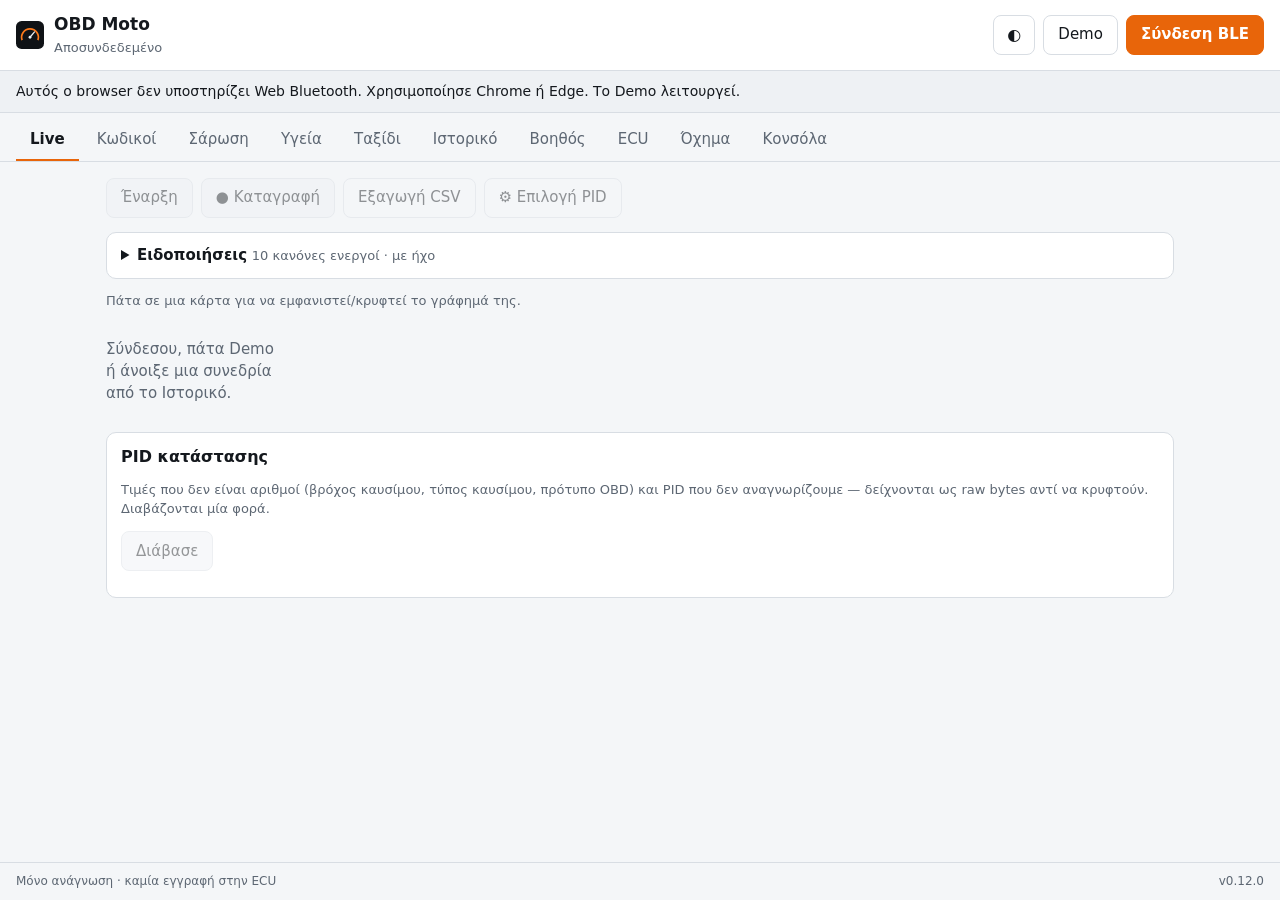
==== index.html @ 873abfd9 "Σαρωτής DID (UDS 22) — δεδομένα κατασκευαστή ανά μονάδα app/js/did-scan.js Το OBD-II δίνει μόνο όσα " ====
<!doctype html>
<html lang="el">
<head>
  <meta charset="utf-8">
  <meta name="viewport" content="width=device-width, initial-scale=1, viewport-fit=cover">
  <title>OBD Moto</title>
  <meta name="description" content="Διαγνωστικά OBD-II μέσω ELM327 Bluetooth LE — μόνο ανάγνωση.">
  <meta name="theme-color" content="#0f1216">
  <link rel="manifest" href="manifest.webmanifest">
  <link rel="icon" href="icons/icon.svg" type="image/svg+xml">
  <link rel="apple-touch-icon" href="icons/icon-192.png">
  <link rel="stylesheet" href="css/app.css">
  <!-- Θέμα πριν το πρώτο paint, αλλιώς φαίνεται αναλαμπή. Η λογική είναι στο js/theme.js. -->
  <script>
    try {
      var t = localStorage.getItem('obd.theme');
      if (t === 'light' || t === 'dark') {
        document.documentElement.setAttribute('data-theme', t);
        document.querySelector('meta[name="theme-color"]')
          .setAttribute('content', t === 'light' ? '#f4f6f8' : '#0f1216');
      } else if (!window.matchMedia('(prefers-color-scheme: dark)').matches) {
        document.querySelector('meta[name="theme-color"]').setAttribute('content', '#f4f6f8');
      }
    } catch (e) { /* χωρίς localStorage: μένει το αυτόματο */ }
  </script>
  <script src="js/version.js"></script>
  <script type="module" src="js/app.js"></script>
</head>
<body>
  <header class="top">
    <div class="brand">
      <img src="icons/icon.svg" alt="" width="28" height="28">
      <div>
        <h1>OBD Moto</h1>
        <span class="sub" id="status">Αποσυνδεδεμένο</span>
      </div>
    </div>
    <div class="actions">
      <button id="btn-theme" class="ghost icon" title="Θέμα εμφάνισης" aria-label="Θέμα εμφάνισης">◐</button>
      <button id="btn-install" class="ghost" hidden>Εγκατάσταση</button>
      <button id="btn-demo" class="ghost">Demo</button>
      <button id="btn-connect" class="primary">Σύνδεση BLE</button>
    </div>
  </header>

  <div id="banner" class="banner" hidden></div>

  <!-- Επικεφαλίδα μόνο για εκτύπωση / PDF -->
  <div id="print-head">
    <h1>Αναφορά διαγνωστικού ελέγχου OBD-II</h1>
    <p id="print-meta" class="mono small"></p>
    <p class="small">Μόνο ανάγνωση — καμία εγγραφή στην ECU. Οι τιμές αναφοράς είναι γενικές·
      επιβεβαίωσε με το εγχειρίδιο σέρβις του οχήματος.</p>
  </div>

  <nav class="tabs" role="tablist">
    <button role="tab" data-tab="live" aria-selected="true">Live</button>
    <button role="tab" data-tab="dtc">Κωδικοί</button>
    <button role="tab" data-tab="scan">Σάρωση</button>
    <button role="tab" data-tab="health">Υγεία</button>
    <button role="tab" data-tab="trip">Ταξίδι</button>
    <button role="tab" data-tab="history">Ιστορικό</button>
    <button role="tab" data-tab="ai">Βοηθός</button>
    <button role="tab" data-tab="ecu">ECU</button>
    <button role="tab" data-tab="info">Όχημα</button>
    <button role="tab" data-tab="console">Κονσόλα</button>
  </nav>

  <main>
    <!-- LIVE -->
    <section id="tab-live" class="tab">
      <div class="toolbar">
        <button id="btn-live" disabled>Έναρξη</button>
        <button id="btn-rec" disabled aria-pressed="false">● Καταγραφή</button>
        <button id="btn-export" class="ghost" disabled>Εξαγωγή CSV</button>
        <button id="btn-pids" class="ghost" disabled>⚙ Επιλογή PID</button>
        <span class="muted small" id="live-rate"></span>
      </div>
      <p class="muted small" id="pid-summary"></p>
      <div id="replay-bar" class="card replay" hidden>
        <button id="rp-play">▶</button>
        <input type="range" id="rp-pos" min="0" max="100" step="0.1" value="0" aria-label="Θέση αναπαραγωγής">
        <span id="rp-time" class="mono small">0 s</span>
        <select id="rp-speed" aria-label="Ταχύτητα">
          <option value="1">1×</option><option value="2">2×</option><option value="5">5×</option><option value="10">10×</option>
        </select>
        <button id="rp-exit" class="ghost">Έξοδος</button>
        <span id="rp-title" class="muted small"></span>
      </div>
      <div class="toolbar" id="preset-bar" hidden>
        <span class="muted small">Έτοιμα σετ:</span>
      </div>
      <details class="card" id="alerts-card">
        <summary><b>Ειδοποιήσεις</b> <span class="muted small" id="alerts-sum"></span></summary>
        <p class="muted small">Ελέγχονται οι live τιμές και σε προειδοποιεί. Μόνο ενημερωτικό — καμία ενέργεια στην ECU.
          Τα όρια είναι <b>γενικά</b>· προσάρμοσέ τα με βάση το εγχειρίδιο σέρβις του οχήματός σου.</p>
        <div class="toolbar">
          <label class="small"><input type="checkbox" id="alerts-on"> Ενεργές</label>
          <label class="small"><input type="checkbox" id="alerts-sound"> Ήχος</label>
          <button id="alerts-reset" class="ghost">Επαναφορά ορίων</button>
          <button id="alerts-test" class="ghost">Δοκιμή ήχου</button>
        </div>
        <div id="alerts-rules"></div>
        <div id="alerts-log"></div>
      </details>
      <p class="muted small">Πάτα σε μια κάρτα για να εμφανιστεί/κρυφτεί το γράφημά της.</p>
      <div class="tiles" id="tiles"><p class="empty">Σύνδεσου, πάτα Demo ή άνοιξε μια συνεδρία από το Ιστορικό.</p></div>
      <div class="charts" id="charts"></div>
      <div class="card">
        <h2>PID κατάστασης</h2>
        <p class="muted small">Τιμές που δεν είναι αριθμοί (βρόχος καυσίμου, τύπος καυσίμου, πρότυπο OBD)
          και PID που δεν αναγνωρίζουμε — δείχνονται ως raw bytes αντί να κρυφτούν. Διαβάζονται μία φορά.</p>
        <div class="toolbar">
          <button id="pid-status-read" disabled>Διάβασε</button>
        </div>
        <div id="pid-status"></div>
      </div>
    </section>

    <!-- ΚΩΔΙΚΟΙ -->
    <section id="tab-dtc" class="tab" hidden>
      <div class="toolbar">
        <button id="btn-dtc" disabled>Ανάγνωση κωδικών</button>
        <button id="btn-clear" class="danger" disabled>Σβήσιμο κωδικών…</button>
      </div>
      <div id="dtc-out"><p class="empty">Δεν έχουν διαβαστεί κωδικοί.</p></div>
      <div class="card">
        <h2>Βάση γνώσης κωδικών</h2>
        <p class="muted small" id="kb-coverage"></p>
        <form id="kb-form" class="toolbar">
          <input id="kb-in" placeholder="π.χ. P0171" autocomplete="off" spellcheck="false" list="kb-list">
          <datalist id="kb-list"></datalist>
          <button>Αναζήτηση</button>
        </form>
        <div id="kb-out"></div>
      </div>
    </section>

    <!-- ΣΑΡΩΣΗ ΜΟΝΑΔΩΝ -->
    <section id="tab-scan" class="tab" hidden>
      <div class="card">
        <h2>Σάρωση όλων των μονάδων</h2>
        <p class="muted small">Ρωτά κάθε διεύθυνση του διαύλου «υπάρχει μονάδα εδώ;» (UDS <code>10 01</code>)
          και, για όσες απαντήσουν, διαβάζει κωδικούς (<code>19 02</code>) και ταυτότητα (<code>22</code>).
          Έτσι βλέπεις ABS, airbag, σασμάν, immobilizer — όχι μόνο τον κινητήρα.
          <b>Μόνο ανάγνωση.</b> Με το κλειδί στο ON και τον κινητήρα σβηστό.</p>
        <div class="toolbar">
          <select id="scan-mode" aria-label="Εύρος σάρωσης"></select>
          <button id="btn-scan" class="primary" disabled>Έναρξη σάρωσης</button>
          <button id="btn-scan-stop" class="ghost" hidden>Διακοπή</button>
        </div>
        <div class="toolbar">
          <label class="small"><input type="checkbox" id="scan-dtcs" checked> Κωδικοί βλάβης</label>
          <label class="small"><input type="checkbox" id="scan-ids" checked> Ταυτότητα μονάδας</label>
        </div>
        <div id="scan-progress" class="bar" hidden><i></i></div>
        <p class="muted small mono" id="scan-status"></p>
      </div>
      <div id="scan-out"><p class="empty">Δεν έχει γίνει σάρωση.</p></div>

      <div class="card">
        <h2>Σαρωτής DID <span class="pill warn">προχωρημένο</span></h2>
        <p class="muted small">Το OBD-II δίνει μόνο όσα επιβάλλει ο νόμος. Κάθε μονάδα όμως εκθέτει
          και δικά της δεδομένα σε ταυτοποιητές (DID) των 16 bit, που διαβάζονται με
          <code>22</code>. Εδώ ρωτάμε μια-μια τις διευθύνσεις μιας περιοχής και κρατάμε
          ό,τι απαντά — έτσι βγαίνουν ζωντανά δεδομένα ABS, airbag ή κιβωτίου.
          <b>Μόνο ανάγνωση.</b> Ό,τι ζητά security access σημειώνεται και αφήνεται.</p>
        <div class="toolbar">
          <select id="did-ecu" aria-label="Μονάδα"></select>
          <select id="did-range" aria-label="Περιοχή DID"></select>
          <button id="btn-did" class="primary" disabled>Έναρξη</button>
          <button id="btn-did-stop" class="ghost" hidden>Διακοπή</button>
        </div>
        <div class="toolbar">
          <label class="small"><input type="checkbox" id="did-live" checked> Δεύτερο πέρασμα (εντοπισμός ζωντανών)</label>
          <label class="small">Δική σου περιοχή:
            <input id="did-from" class="mono" placeholder="0100" maxlength="4" style="max-width:80px">
            –
            <input id="did-to" class="mono" placeholder="01FF" maxlength="4" style="max-width:80px">
          </label>
        </div>
        <p class="muted small" id="did-note"></p>
        <div id="did-progress" class="bar" hidden><i></i></div>
        <p class="muted small mono" id="did-status"></p>
      </div>
      <div id="did-out"></div>
    </section>

    <!-- ΥΓΕΙΑ -->
    <section id="tab-health" class="tab" hidden>
      <div class="toolbar">
        <button id="btn-report">Αναφορά από την τρέχουσα καταγραφή</button>
        <button id="btn-print" class="ghost">🖨 Εκτύπωση / PDF</button>
        <span class="muted small" id="report-src"></span>
      </div>
      <p class="muted small">Για πλήρη αναφορά: ζεστός κινητήρας, ~30 s ρελαντί και ~30 s στις 2500 rpm, και ανάγνωση κωδικών πριν.</p>
      <div id="report-out"></div>
      <div id="compare-out"></div>

      <div class="card">
        <h2>On-board tests (Mode 06)</h2>
        <p class="muted small">Τα τεστ που τρέχει μόνη της η ECU, με τα <b>όρια</b> της. Αν μια τιμή πλησιάζει
          το όριο, το εξάρτημα γερνάει — το βλέπεις <b>πριν</b> ανάψει η λυχνία. Μόνο ανάγνωση.
          Πιο αξιόπιστα με ζεστό κινητήρα και ολοκληρωμένα readiness monitors.</p>
        <div class="toolbar">
          <button id="btn-m06" disabled>Διάβασε τεστ</button>
          <button id="btn-m06-stop" class="ghost" hidden>Διακοπή</button>
          <label class="small"><input type="checkbox" id="m06-unbounded"> Δείξε και τα τεστ χωρίς όρια</label>
        </div>
        <div id="m06-progress" class="bar" hidden><i></i></div>
        <p class="muted small mono" id="m06-status"></p>
        <div id="m06-out"></div>
      </div>

      <div class="card">
        <h2>Readiness — τι λείπει για ΚΤΕΟ</h2>
        <p class="muted small">Τα monitors ολοκληρώνονται μόνο αν οδηγήσεις με συγκεκριμένο τρόπο
          (drive cycle). Μετά από σβήσιμο κωδικών ή αποσύνδεση μπαταρίας μηδενίζουν.</p>
        <div class="toolbar">
          <button id="btn-readiness" disabled>Έλεγχος readiness</button>
        </div>
        <div id="readiness-out"></div>
      </div>
    </section>

    <!-- ΙΣΤΟΡΙΚΟ -->
    <section id="tab-history" class="tab" hidden>
      <div class="toolbar">
        <label class="filebtn">Εισαγωγή CSV<input type="file" id="csv-in" accept=".csv,text/csv" hidden></label>
        <span class="muted small">Αποθηκεύεται μόνο σε αυτή τη συσκευή (IndexedDB).</span>
      </div>
      <div id="hist-out"><p class="empty">Καμία αποθηκευμένη συνεδρία.</p></div>
    </section>

    <!-- ΒΟΗΘΟΣ -->
    <section id="tab-ai" class="tab" hidden>
      <div class="card">
        <h2>Βοηθός διάγνωσης (Claude)</h2>
        <p class="muted small">Προαιρετικό. Όταν πατήσεις «Ανάλυση», οι κωδικοί, η αναφορά υγείας, στατιστικά της καταγραφής
          και τα συμπτώματα στέλνονται στο api.anthropic.com. Το κλειδί αποθηκεύεται μόνο σε αυτόν τον browser.</p>
        <div class="toolbar">
          <input id="ai-key" type="password" placeholder="Κλειδί Anthropic API (sk-ant-…)" autocomplete="off">
          <label class="small"><input type="checkbox" id="ai-remember"> Να το θυμάται</label>
          <button id="ai-forget" class="ghost">Διαγραφή κλειδιού</button>
        </div>
        <textarea id="ai-symptoms" rows="3" placeholder="Συμπτώματα: π.χ. «σβήνει στο ρελαντί όταν είναι ζεστή», «κόβει στις 5000»"></textarea>
        <div class="toolbar">
          <button id="ai-run" class="primary">Ανάλυση</button>
          <button id="ai-stop" class="ghost" hidden>Ακύρωση</button>
          <button id="ai-preview" class="ghost">Τι θα σταλεί;</button>
        </div>
      </div>
      <pre id="ai-context" class="log" hidden></pre>
      <div id="ai-out" class="card answer" hidden></div>

      <div class="card">
        <h2>Ζωντανή σύνδεση (live)</h2>
        <p class="muted small">Με ανοιχτή τη σύνδεση (ή Demo), στέλνει περιοδικά τις τρέχουσες τιμές στο Claude και μπορείς να ρωτάς ζωντανά.
          Χρεώνεται ανά μήνυμα. Μόνο ανάγνωση. Για πλήρη εικόνα διάβασε πρώτα κωδικούς και αναφορά υγείας.</p>
        <div class="toolbar">
          <button id="live-ai-toggle" class="primary">▶ Έναρξη ζωντανής ανάλυσης</button>
          <label class="small">Αυτόματος έλεγχος:
            <select id="live-ai-interval" aria-label="Συχνότητα αυτόματου ελέγχου">
              <option value="0">χειροκίνητα</option>
              <option value="15">κάθε 15 s</option>
              <option value="30" selected>κάθε 30 s</option>
              <option value="60">κάθε 60 s</option>
            </select>
          </label>
          <span class="muted small" id="live-ai-status"></span>
        </div>
        <div id="live-ai-log" class="chat" hidden></div>
        <form id="live-ai-form" class="toolbar">
          <input id="live-ai-in" placeholder="Ρώτησέ με… π.χ. «πέφτει το ρελαντί όταν ζεσταθεί, τι να κοιτάξω;»" autocomplete="off" disabled>
          <button id="live-ai-send" disabled>Αποστολή</button>
        </form>
      </div>
    </section>

    <!-- ECU -->
    <section id="tab-ecu" class="tab" hidden>
      <div class="toolbar">
        <button id="btn-ecu" disabled>Ανάγνωση ECU ID</button>
        <span class="muted small">UDS 0x22 και OBD 09 — μόνο ανάγνωση. Η εφαρμογή δεν γράφει ποτέ στην ECU.</span>
      </div>
      <div id="ecu-out"><p class="empty">Σύνδεσου και πάτα «Ανάγνωση ECU ID».</p></div>
    </section>

    <!-- ΟΧΗΜΑ -->
    <section id="tab-info" class="tab" hidden>
      <dl class="kv" id="info-out"><p class="empty">Σύνδεσου για στοιχεία οχήματος.</p></dl>

      <div class="card">
        <h2>Γκαράζ</h2>
        <p class="muted small">Κάθε όχημα που συνδέεις καταγράφεται με το VIN του (ή, αν δεν δίνει VIN,
          με το πρωτόκολλο και τα PID του). Το ταμπλό και οι ρυθμίσεις θυμούνται ανά όχημα.</p>
        <div id="garage-out"></div>
      </div>

      <div class="card">
        <h2>Ρυθμίσεις</h2>
        <div class="toolbar">
          <label class="small">Μονάδες:
            <select id="units-sel" aria-label="Σύστημα μονάδων">
              <option value="metric">Μετρικό (°C, km/h, kPa, L)</option>
              <option value="imperial">Imperial (°F, mph, psi, gal)</option>
            </select>
          </label>
          <label class="small">Θέμα:
            <select id="theme-sel" aria-label="Θέμα εμφάνισης">
              <option value="auto">Αυτόματο (από το σύστημα)</option>
              <option value="light">Φωτεινό</option>
              <option value="dark">Σκοτεινό</option>
            </select>
          </label>
        </div>
        <p class="muted small">Το φωτεινό θέμα διαβάζεται καλύτερα στον ήλιο· το σκοτεινό κουράζει
          λιγότερο σε νυχτερινή διάγνωση. Το «αυτόματο» ακολουθεί το κινητό σου.</p>
        <p class="muted small">Η μετατροπή αφορά μόνο την εμφάνιση. Οι αποθηκευμένες συνεδρίες, το CSV
          και ό,τι στέλνεται στον Βοηθό μένουν <b>πάντα μετρικά</b>, ώστε να συγκρίνονται μεταξύ τους.</p>
      </div>
    </section>

    <!-- ΤΑΞΙΔΙ -->
    <section id="tab-trip" class="tab" hidden>
      <div class="card">
        <h2>Υπολογιστής ταξιδιού</h2>
        <p class="muted small">Υπολογίζεται από την τρέχουσα καταγραφή: απόσταση με ολοκλήρωση της ταχύτητας,
          καύσιμο από το PID <code>5E</code> (L/h) της ECU. Αν το όχημα δεν το δίνει, γίνεται
          <b>εκτίμηση</b> από το MAF — δηλώνεται όταν συμβαίνει.</p>
        <div class="toolbar">
          <button id="btn-trip" class="primary">Υπολογισμός</button>
          <label class="small">Τιμή καυσίμου (€/L):
            <input id="fuel-price" type="number" step="0.001" min="0" value="1.75" style="max-width:110px">
          </label>
        </div>
        <div id="trip-out"><p class="empty">Ξεκίνα Live (ή άνοιξε συνεδρία από το Ιστορικό) και πάτα Υπολογισμός.</p></div>
      </div>

      <div class="card">
        <h2>Επιδόσεις</h2>
        <p class="muted small">Ανιχνεύονται από την καταγραφή, όχι από χρονόμετρο: ψάχνει εκκινήσεις από στάση
          (≤ 2 km/h). Η ακρίβεια εξαρτάται από τον ρυθμό δειγματοληψίας του adapter —
          με ~5 δείγματα/s το σφάλμα είναι μερικά δέκατα.
          <b>Μόνο σε κλειστή πίστα, όχι στον δρόμο.</b></p>
        <div id="perf-out"><p class="empty">Πάτα Υπολογισμός πιο πάνω.</p></div>
      </div>
    </section>

    <!-- ΚΟΝΣΟΛΑ -->
    <section id="tab-console" class="tab" hidden>
      <form id="console-form" class="toolbar">
        <input id="console-in" placeholder="π.χ. ATRV, 010C, 22F190" autocomplete="off" spellcheck="false" disabled>
        <button id="console-send" disabled>Αποστολή</button>
      </form>
      <p class="muted small">Μόνο εντολές ανάγνωσης (whitelist): OBD 01/02/03/06/07/09/0A, UDS 19/22, επιλεγμένες AT.</p>
      <pre id="log" class="log"></pre>
    </section>
  </main>

  <footer class="foot">
    <span>Μόνο ανάγνωση · καμία εγγραφή στην ECU</span>
    <span id="version"></span>
  </footer>

  <dialog id="pid-dialog" class="wide">
    <form method="dialog">
      <h2>Επιλογή PID</h2>
      <p class="muted small">Μόνο όσα δηλώνει η ECU αυτού του οχήματος. Η επιλογή αποθηκεύεται ανά VIN.
        Τα γκρι (κατάσταση / raw) δεν μπαίνουν σε κάρτες — τα βλέπεις στο «PID κατάστασης».</p>
      <div class="toolbar">
        <button type="button" id="pid-all" class="ghost">Όλα</button>
        <button type="button" id="pid-none" class="ghost">Κανένα</button>
      </div>
      <div id="pid-list" class="pid-list"></div>
      <p class="small err" id="pid-note"></p>
      <div class="toolbar end">
        <button value="cancel">Άκυρο</button>
        <button type="button" id="pid-apply" class="primary">Εφαρμογή</button>
      </div>
    </form>
  </dialog>

  <dialog id="confirm-clear">
    <form method="dialog">
      <h2>Σβήσιμο κωδικών βλάβης</h2>
      <p>Θα σβηστούν <b>όλοι</b> οι κωδικοί, τα freeze frame και τα readiness monitors (υπηρεσία 04).
        Η λυχνία θα σβήσει, αλλά η βλάβη μένει αν δεν διορθώθηκε.</p>
      <label><input type="checkbox" id="confirm-check"> Καταλαβαίνω και θέλω να τους σβήσω</label>
      <div class="toolbar end">
        <button value="cancel">Άκυρο</button>
        <button value="ok" class="danger" id="confirm-ok" disabled>Σβήσιμο</button>
      </div>
    </form>
  </dialog>
</body>
</html>
---- css/app.css ----
:root {
  --bg: #f4f6f8; --surface: #ffffff; --surface-2: #eef1f4; --text: #14181d; --muted: #5d6773;
  --border: #d8dde3; --accent: #e8650a; --accent-text: #ffffff; --ok: #1f8a4c; --warn: #b7791f;
  --bad: #c53030; --mono: ui-monospace, "Cascadia Mono", Consolas, monospace;
  color-scheme: light;
}
@media (prefers-color-scheme: dark) {
  :root:not([data-theme="light"]) {
    --bg: #0f1216; --surface: #171b21; --surface-2: #1f252c; --text: #ecf0f4; --muted: #9aa4af;
    --border: #2b323b; --accent: #ff7a1a; --accent-text: #120800; --ok: #4cc38a; --warn: #f0b429;
    --bad: #ff6b6b; color-scheme: dark;
  }
}
:root[data-theme="dark"] {
  --bg: #0f1216; --surface: #171b21; --surface-2: #1f252c; --text: #ecf0f4; --muted: #9aa4af;
  --border: #2b323b; --accent: #ff7a1a; --accent-text: #120800; --ok: #4cc38a; --warn: #f0b429;
  --bad: #ff6b6b; color-scheme: dark;
}

* { box-sizing: border-box; }
[hidden] { display: none !important; }
html, body { margin: 0; }
body {
  background: var(--bg); color: var(--text);
  font: 15px/1.45 system-ui, "Segoe UI", Roboto, sans-serif;
  min-height: 100dvh; display: flex; flex-direction: column;
}
h1 { font-size: 17px; margin: 0; }
h2 { font-size: 16px; margin: 0 0 8px; }
button, input {
  font: inherit; color: inherit; border-radius: 8px; border: 1px solid var(--border);
  background: var(--surface-2); padding: 8px 14px; min-height: 40px;
}
button { cursor: pointer; }
button:disabled { opacity: .45; cursor: default; }
button.primary { background: var(--accent); color: var(--accent-text); border-color: var(--accent); font-weight: 600; }
button.ghost { background: transparent; }
button.danger { color: var(--bad); border-color: var(--bad); background: transparent; }
input { background: var(--surface); flex: 1; min-width: 0; font-family: var(--mono); }

.top {
  display: flex; align-items: center; justify-content: space-between; gap: 12px; flex-wrap: wrap;
  padding: max(12px, env(safe-area-inset-top)) 16px 12px; background: var(--surface);
  border-bottom: 1px solid var(--border);
}
.brand { display: flex; align-items: center; gap: 10px; }
.sub { color: var(--muted); font-size: 13px; }
.sub.on { color: var(--ok); }
.actions { display: flex; gap: 8px; flex-wrap: wrap; }

.banner { padding: 10px 16px; background: var(--surface-2); border-bottom: 1px solid var(--border); font-size: 14px; }
.banner.err { color: var(--bad); }

.tabs { display: flex; gap: 4px; padding: 8px 16px 0; overflow-x: auto; border-bottom: 1px solid var(--border); }
.tabs button { border: none; border-bottom: 2px solid transparent; border-radius: 0; background: none; color: var(--muted); }
.tabs button[aria-selected="true"] { color: var(--text); border-bottom-color: var(--accent); font-weight: 600; }

main { flex: 1; padding: 16px; width: 100%; max-width: 1100px; margin: 0 auto; }
.toolbar { display: flex; gap: 8px; align-items: center; flex-wrap: wrap; margin-bottom: 14px; }
.toolbar.end { justify-content: flex-end; margin: 14px 0 0; }
.muted { color: var(--muted); }
.small { font-size: 13px; }
.empty { color: var(--muted); }

.tiles { display: grid; grid-template-columns: repeat(auto-fill, minmax(150px, 1fr)); gap: 10px; }
.tile { background: var(--surface); border: 1px solid var(--border); border-radius: 10px; padding: 10px 12px; }
.tile .name { color: var(--muted); font-size: 13px; }
.tile .val { font-size: 26px; font-weight: 600; font-variant-numeric: tabular-nums; }
.tile .unit { color: var(--muted); font-size: 13px; margin-left: 4px; }
.tile .bar { height: 4px; background: var(--surface-2); border-radius: 2px; margin-top: 6px; overflow: hidden; }
.tile .bar i { display: block; height: 100%; background: var(--accent); width: 0; transition: width .2s; }

.card { background: var(--surface); border: 1px solid var(--border); border-radius: 10px; padding: 12px 14px; margin-bottom: 12px; }
.codes { display: flex; flex-wrap: wrap; gap: 6px; }
.code { font-family: var(--mono); padding: 3px 8px; border-radius: 6px; background: var(--surface-2); border: 1px solid var(--border); }
.code.bad { color: var(--bad); border-color: var(--bad); }
.pill { display: inline-block; padding: 2px 8px; border-radius: 999px; font-size: 13px; border: 1px solid var(--border); }
.pill.ok { color: var(--ok); border-color: var(--ok); }
.pill.bad { color: var(--bad); border-color: var(--bad); }
.pill.warn { color: var(--warn); border-color: var(--warn); }
.mons { display: grid; grid-template-columns: repeat(auto-fill, minmax(170px, 1fr)); gap: 6px; margin-top: 8px; }
table { border-collapse: collapse; width: 100%; font-variant-numeric: tabular-nums; }
td, th { text-align: left; padding: 5px 8px; border-bottom: 1px solid var(--border); }

.kv { display: grid; grid-template-columns: max-content 1fr; gap: 6px 16px; margin: 0; }
.kv dt { color: var(--muted); }
.kv dd { margin: 0; font-family: var(--mono); word-break: break-all; }

.log {
  background: var(--surface); border: 1px solid var(--border); border-radius: 10px; padding: 10px;
  font: 12.5px/1.5 var(--mono); max-height: 55vh; overflow: auto; white-space: pre-wrap; margin: 0;
}
.log .tx { color: var(--accent); }
.log .err { color: var(--bad); }

.foot { display: flex; justify-content: space-between; gap: 8px; flex-wrap: wrap; padding: 10px 16px max(10px, env(safe-area-inset-bottom)); color: var(--muted); font-size: 12px; border-top: 1px solid var(--border); }

dialog { background: var(--surface); color: var(--text); border: 1px solid var(--border); border-radius: 12px; max-width: min(440px, calc(100vw - 32px)); }
dialog::backdrop { background: rgb(0 0 0 / .5); }
dialog label { display: flex; gap: 8px; align-items: center; }

/* ---- φάση 3 */
:root { --series-1: #2a78d6; --grid: #e6e9ed; }
@media (prefers-color-scheme: dark) { :root:not([data-theme="light"]) { --series-1: #3987e5; --grid: #252b33; } }
:root[data-theme="dark"] { --series-1: #3987e5; --grid: #252b33; }

.mono { font-family: var(--mono); }
.tile { cursor: pointer; text-align: left; }
.tile[aria-pressed="true"] { border-color: var(--series-1); box-shadow: inset 0 0 0 1px var(--series-1); }
.charts { display: grid; grid-template-columns: repeat(auto-fill, minmax(320px, 1fr)); gap: 10px; margin-top: 12px; }
.chart { position: relative; margin: 0; background: var(--surface); border: 1px solid var(--border); border-radius: 10px; padding: 8px 10px; }
.chart figcaption { display: flex; justify-content: space-between; gap: 8px; font-size: 13px; color: var(--muted); }
.chart figcaption b { color: var(--text); font-variant-numeric: tabular-nums; }
.chart canvas { display: block; width: 100%; height: 150px; touch-action: none; }
.chart-tip { position: absolute; pointer-events: none; background: var(--surface-2); color: var(--text); border: 1px solid var(--border); border-radius: 6px; padding: 2px 8px; font-size: 12px; white-space: nowrap; }
.replay { display: flex; gap: 8px; align-items: center; flex-wrap: wrap; }
.replay input[type="range"] { flex: 1; min-width: 140px; padding: 0; }
select, textarea { font: inherit; color: inherit; background: var(--surface); border: 1px solid var(--border); border-radius: 8px; padding: 8px; }
textarea { width: 100%; resize: vertical; margin-bottom: 10px; }
#btn-rec[aria-pressed="true"] { color: var(--bad); border-color: var(--bad); font-weight: 600; }
.filebtn { display: inline-flex; align-items: center; min-height: 40px; padding: 8px 14px; border: 1px solid var(--border); border-radius: 8px; background: var(--surface-2); cursor: pointer; }
.rep { list-style: none; padding: 0; margin: 0; display: grid; gap: 8px; }
.rep li { display: grid; grid-template-columns: 92px 1fr; gap: 10px; align-items: start; background: var(--surface); border: 1px solid var(--border); border-radius: 10px; padding: 10px 12px; }
.rep .area { color: var(--muted); font-size: 12px; }
.rep .title { font-weight: 600; }
.rep .detail { color: var(--muted); font-size: 14px; }
.pill.info, .pill.na { color: var(--muted); }
.kb summary { cursor: pointer; display: flex; gap: 8px; align-items: baseline; flex-wrap: wrap; }
.kb h3 { font-size: 14px; margin: 10px 0 4px; }
.kb ul, .kb ol { margin: 0; padding-left: 20px; }
.kb .src { font-size: 12px; color: var(--muted); }
.kb a { color: var(--series-1); }
.hist { display: grid; gap: 8px; }
.hist .card { display: flex; flex-wrap: wrap; gap: 8px 14px; align-items: center; margin: 0; }
.hist .meta { flex: 1; min-width: 200px; }
.hist .btns { display: flex; gap: 6px; flex-wrap: wrap; }
.answer { white-space: pre-wrap; line-height: 1.55; }
.delta.up { color: var(--warn); }

.chat { display: flex; flex-direction: column; gap: 8px; background: var(--surface); border: 1px solid var(--border); border-radius: 10px; padding: 10px; max-height: 50vh; overflow: auto; margin-bottom: 10px; }
.chat .msg { white-space: pre-wrap; line-height: 1.5; padding: 8px 10px; border-radius: 10px; max-width: 92%; }
.chat .me { align-self: flex-end; background: var(--surface-2); border: 1px solid var(--border); }
.chat .ai { align-self: flex-start; border: 1px solid var(--border); border-left: 3px solid var(--accent); }
.chat .ai.err { border-color: var(--bad); color: var(--bad); }

/* ---- έτοιμα σετ, ειδοποιήσεις, γκαράζ */
button.small { min-height: 32px; padding: 4px 10px; font-size: 13px; }
button.icon { padding: 8px 10px; min-width: 42px; font-size: 16px; line-height: 1; }
#preset-bar { gap: 6px; }
#alerts-card summary { cursor: pointer; }
#alerts-card[open] summary { margin-bottom: 8px; }
#alerts-log p { margin: 2px 0; }
#alerts-rules table { margin-bottom: 8px; }
#alerts-rules input { min-height: 32px; }
#garage-out .card .meta > div { margin: 1px 0; }

/* ---- on-board tests (Mode 06) + readiness */
.ok-txt { color: var(--ok); }
.warn-txt { color: var(--warn); }
.bad-txt { color: var(--bad); }
#m06-progress { height: 6px; background: var(--surface-2); border-radius: 3px; overflow: hidden; margin: 4px 0 6px; }
#m06-progress i { display: block; height: 100%; width: 0; background: var(--accent); transition: width .2s; }
#m06-status:empty { display: none; }
#m06-out h2, #readiness-out h3 { display: flex; align-items: center; gap: 8px; flex-wrap: wrap; }
#readiness-out h3 { font-size: 14px; margin: 12px 0 6px; }

/* ---- εκτύπωση / PDF */
#print-head { display: none; }
@media print {
  /* Το :root[data-theme="dark"] έχει μεγαλύτερη specificity από σκέτο :root —
     χωρίς το [data-theme] εδώ, η εκτύπωση σε σκοτεινό θέμα έβγαινε μαύρη. */
  :root, :root[data-theme] { --bg: #fff; --surface: #fff; --surface-2: #fff; --text: #000; --muted: #444; --border: #999; color-scheme: light; }
  body { background: #fff; color: #000; font-size: 11pt; }
  .top, .tabs, .foot, .banner, .toolbar, #replay-bar, dialog, #charts, #log,
  #tab-live, #tab-history, #tab-ai, #tab-console, #tab-info, #tab-ecu { display: none !important; }
  #print-head { display: block; padding: 0 0 10px; border-bottom: 1px solid #999; margin-bottom: 12px; }
  #print-head h1 { font-size: 16pt; }
  /* Οι καρτέλες είναι hidden στην οθόνη — στην εκτύπωση τις θέλουμε όλες */
  body[data-printing] #tab-health[hidden],
  body[data-printing] #tab-dtc[hidden],
  body[data-printing] #tab-scan[hidden] { display: block !important; }
  main { max-width: none; padding: 0; }
  .card, .kb, .rep li { border: 1px solid #999; break-inside: avoid; page-break-inside: avoid; }
  .kb { display: block !important; }
  .kb > *:not(summary):not(.src) { display: block !important; }
  details:not([open]) > *:not(summary) { display: block !important; }
  a { color: #000; text-decoration: none; }
  .pill { border: 1px solid #666; }
}

/* ---- σάρωση μονάδων */
#scan-progress { height: 6px; background: var(--surface-2); border-radius: 3px; overflow: hidden; margin: 4px 0 6px; }
#scan-progress i { display: block; height: 100%; width: 0; background: var(--accent); transition: width .2s; }
#scan-out h2 { display: flex; align-items: center; gap: 8px; flex-wrap: wrap; }
#scan-out table { margin-top: 8px; }
#scan-status:empty { display: none; }

/* ---- επιλογή PID */
dialog.wide { max-width: min(680px, calc(100vw - 24px)); }
.pid-list { max-height: 55vh; overflow: auto; border: 1px solid var(--border); border-radius: 10px; padding: 8px 10px; margin-bottom: 10px; }
.pid-group h3 { font-size: 13px; color: var(--muted); margin: 12px 0 4px; text-transform: uppercase; letter-spacing: .04em; }
.pid-group:first-child h3 { margin-top: 0; }
.pid-row { display: grid; grid-template-columns: 20px 34px 1fr auto; gap: 8px; align-items: center; padding: 3px 2px; border-radius: 6px; }
.pid-row:hover { background: var(--surface-2); }
.pid-row input { flex: none; min-width: 0; }
#pid-status table { margin-top: 4px; }
#pid-status .err { color: var(--bad); }

@media (max-width: 520px) {
  .charts { grid-template-columns: 1fr; }
  .rep li { grid-template-columns: 1fr; gap: 4px; }
  .actions { width: 100%; }
  .actions button { flex: 1; }
  .tile .val { font-size: 22px; }
}
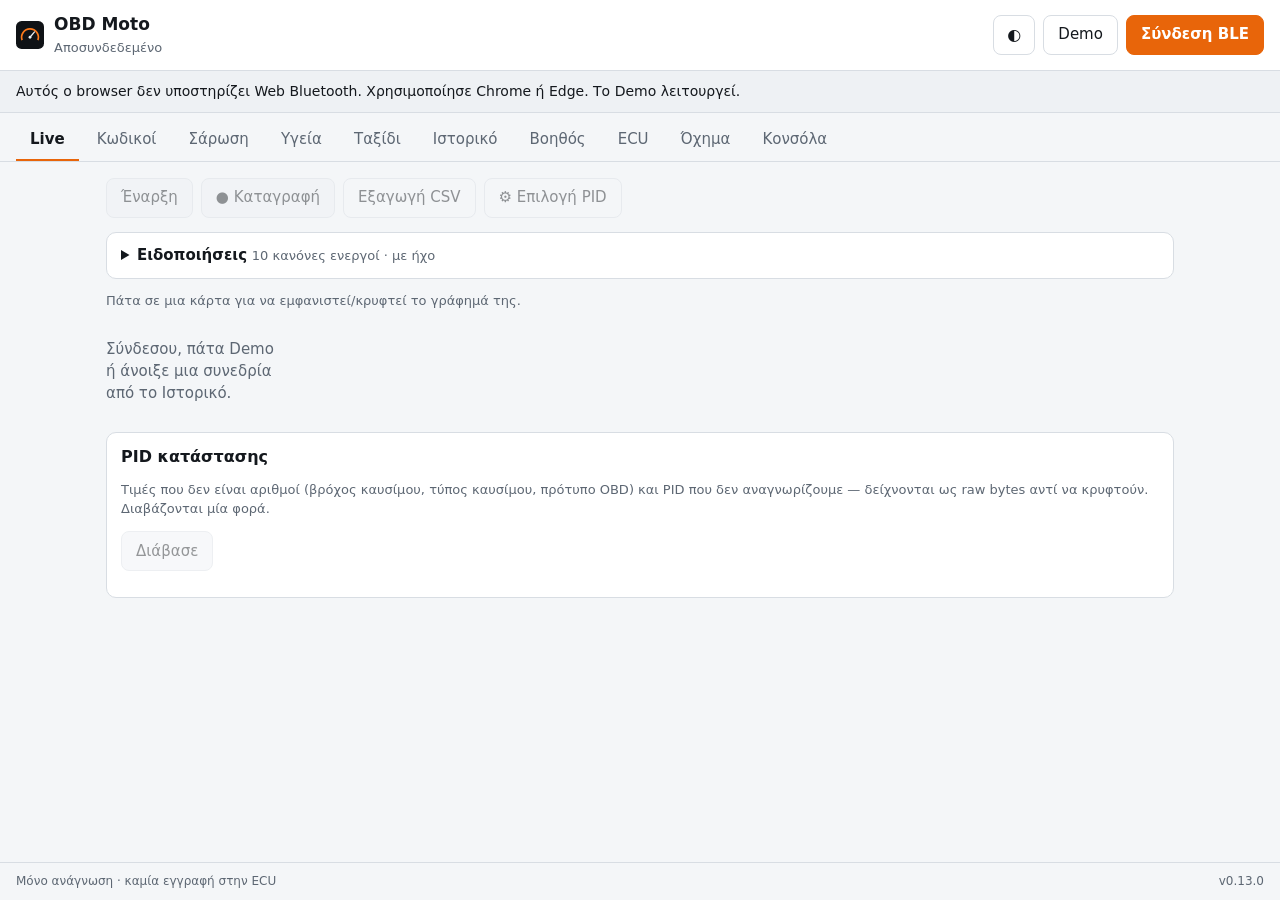
==== commit 6ff3ef9d: "Πρωτόκολλα πριν το CAN: επιλογή, σάρωση και σωστά μηνύματα app/js/protocols.js Τα 12 πρωτόκολλα του " ====
--- a/index.html
+++ b/index.html
@@ -316,6 +316,27 @@
         </div>
         <p class="muted small">Το φωτεινό θέμα διαβάζεται καλύτερα στον ήλιο· το σκοτεινό κουράζει
           λιγότερο σε νυχτερινή διάγνωση. Το «αυτόματο» ακολουθεί το κινητό σου.</p>
+        <div class="toolbar">
+          <label class="small">Πρωτόκολλο:
+            <select id="proto-sel" aria-label="Πρωτόκολλο OBD"></select>
+          </label>
+          <span class="small muted" id="proto-hint"></span>
+        </div>
+        <p class="muted small" id="proto-note">Το CAN είναι υποχρεωτικό μόνο από το 2008· παλιότερα
+          οχήματα μιλούν ISO 9141-2, KWP2000 ή J1850. Άφησέ το στο <b>αυτόματο</b> — αν αποτύχει,
+          η εφαρμογή δοκιμάζει τα πρωτόκολλα ένα-ένα και θυμάται ποιο δούλεψε. Διάλεξε χειροκίνητα
+          μόνο αν ξέρεις το όχημα και ο adapter δυσκολεύεται. Ισχύει από την <b>επόμενη σύνδεση</b>.</p>
+        <div class="toolbar">
+          <label class="small">Προσομοιωτής παριστάνει:
+            <select id="sim-proto" aria-label="Πρωτόκολλο προσομοιωτή">
+              <option value="6">CAN 11/500 (νεότερο όχημα)</option>
+              <option value="5">KWP2000 fast init — το αυτόματο αποτυγχάνει</option>
+              <option value="3">ISO 9141-2 (παλιό όχημα)</option>
+            </select>
+          </label>
+        </div>
+        <p class="muted small">Μόνο για δοκιμή χωρίς όχημα: στα παλιά πρωτόκολλα απαντά μόνο ο
+          κινητήρας, χωρίς UDS — όπως στην πραγματικότητα.</p>
         <p class="muted small">Η μετατροπή αφορά μόνο την εμφάνιση. Οι αποθηκευμένες συνεδρίες, το CSV
           και ό,τι στέλνεται στον Βοηθό μένουν <b>πάντα μετρικά</b>, ώστε να συγκρίνονται μεταξύ τους.</p>
       </div>
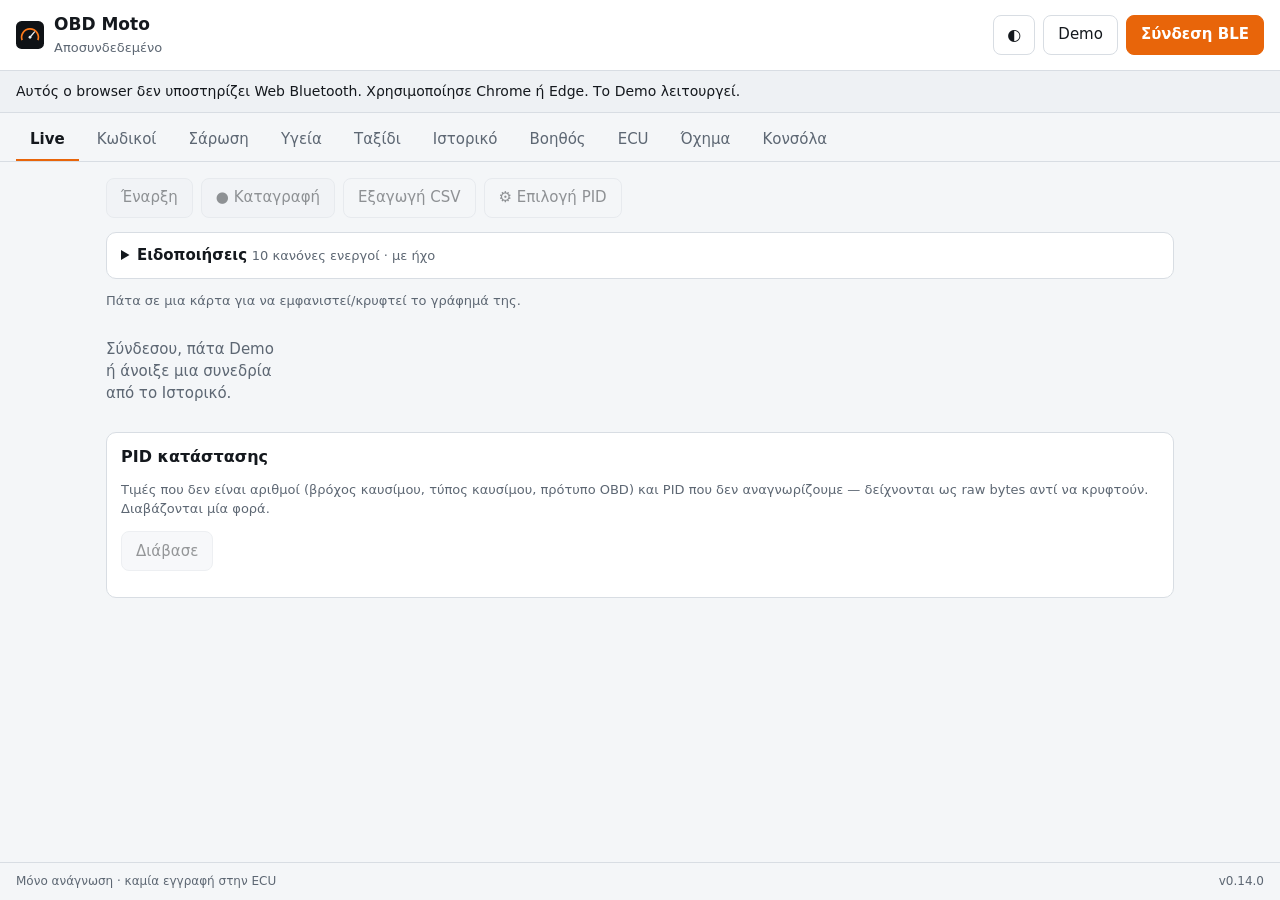
==== commit 4e000231: "Ανάλυση VIN και έλεγχος μπαταρίας/φόρτισης Ανάλυση VIN — app/js/vin.js, καρτέλα Όχημα Αποκωδικοποίησ" ====
--- a/index.html
+++ b/index.html
@@ -194,6 +194,23 @@
         <span class="muted small" id="report-src"></span>
       </div>
       <p class="muted small">Για πλήρη αναφορά: ζεστός κινητήρας, ~30 s ρελαντί και ~30 s στις 2500 rpm, και ανάγνωση κωδικών πριν.</p>
+
+      <div class="card">
+        <h2>Μπαταρία και φόρτιση</h2>
+        <p class="muted small">Από την τάση της τρέχουσας καταγραφής: κατάσταση στην ηρεμία,
+          βύθισμα στη μίζα και τάση φόρτισης. <b>Δεν είναι τεστ φορτίου</b> — χωρίς όργανο δεν
+          μετριούνται η εσωτερική αντίσταση και τα CCA.</p>
+        <div class="toolbar">
+          <button id="btn-batt" class="primary">Ανάλυση</button>
+          <label class="small">Τύπος:
+            <select id="batt-chem" aria-label="Τύπος μπαταρίας">
+              <option value="lead">Μολύβδου–οξέος</option>
+              <option value="lithium">Λιθίου (LiFePO4)</option>
+            </select>
+          </label>
+        </div>
+        <div id="batt-out"></div>
+      </div>
       <div id="report-out"></div>
       <div id="compare-out"></div>
 
@@ -289,6 +306,19 @@
     <!-- ΟΧΗΜΑ -->
     <section id="tab-info" class="tab" hidden>
       <dl class="kv" id="info-out"><p class="empty">Σύνδεσου για στοιχεία οχήματος.</p></dl>
+
+      <div class="card">
+        <h2>Ανάλυση VIN</h2>
+        <p class="muted small">Ο VIN (ISO 3779) κωδικοποιεί χώρα, κατασκευαστή, έτος μοντέλου,
+          εργοστάσιο και αύξοντα αριθμό. Η ανάλυση γίνεται <b>εντελώς τοπικά</b>, χωρίς δίκτυο.
+          Το μέρος 4–8 (μοντέλο, κινητήρας) είναι ιδιωτικό κάθε κατασκευαστή και
+          <b>δεν το μαντεύουμε</b>.</p>
+        <div class="toolbar">
+          <input id="vin-in" class="mono" placeholder="17 χαρακτήρες" maxlength="17" aria-label="VIN">
+          <button id="btn-vin">Ανάλυση</button>
+        </div>
+        <div id="vin-out"></div>
+      </div>
 
       <div class="card">
         <h2>Γκαράζ</h2>
--- a/css/app.css
+++ b/css/app.css
@@ -161,7 +161,7 @@
 #m06-progress { height: 6px; background: var(--surface-2); border-radius: 3px; overflow: hidden; margin: 4px 0 6px; }
 #m06-progress i { display: block; height: 100%; width: 0; background: var(--accent); transition: width .2s; }
 #m06-status:empty { display: none; }
-#m06-out h2, #readiness-out h3 { display: flex; align-items: center; gap: 8px; flex-wrap: wrap; }
+#m06-out h2, #readiness-out h3, #batt-out h2 { display: flex; align-items: center; gap: 8px; flex-wrap: wrap; }
 #readiness-out h3 { font-size: 14px; margin: 12px 0 6px; }
 
 /* ---- εκτύπωση / PDF */
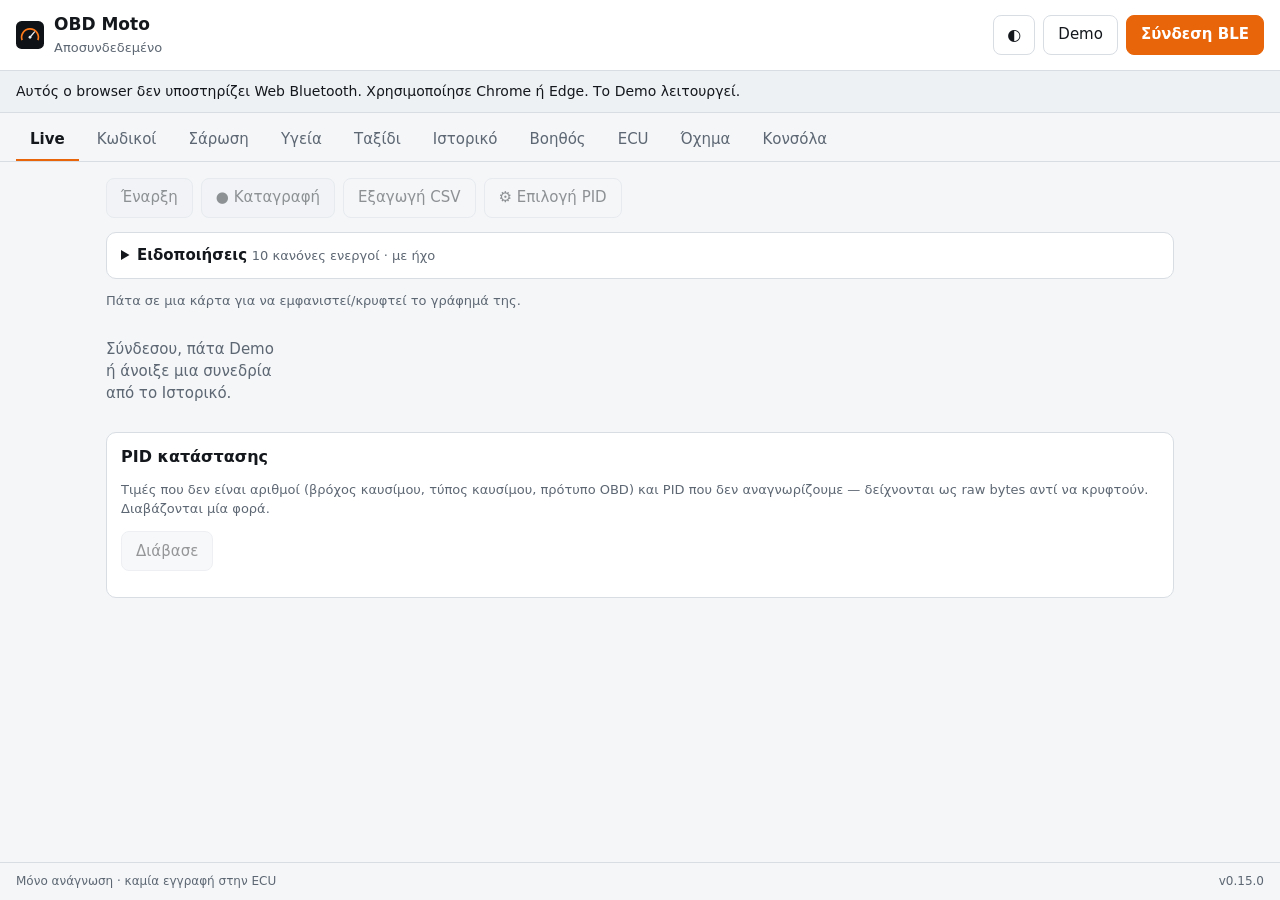
==== commit 801fff68: "Υπέρθεση δεύτερης καταγραφής στα γραφήματα (πριν / μετά) Κουμπί «Σύγκριση» σε κάθε συνεδρία του Ιστο" ====
--- a/index.html
+++ b/index.html
@@ -105,6 +105,11 @@
       </details>
       <p class="muted small">Πάτα σε μια κάρτα για να εμφανιστεί/κρυφτεί το γράφημά της.</p>
       <div class="tiles" id="tiles"><p class="empty">Σύνδεσου, πάτα Demo ή άνοιξε μια συνεδρία από το Ιστορικό.</p></div>
+      <div class="toolbar" id="ref-bar" hidden>
+        <span class="pill warn">Σύγκριση</span>
+        <span class="small">Αναφορά: <b id="ref-label"></b></span>
+        <button id="btn-ref-clear" class="ghost small">Κατάργηση</button>
+      </div>
       <div class="charts" id="charts"></div>
       <div class="card">
         <h2>PID κατάστασης</h2>
--- a/css/app.css
+++ b/css/app.css
@@ -100,9 +100,18 @@
 dialog label { display: flex; gap: 8px; align-items: center; }
 
 /* ---- φάση 3 */
-:root { --series-1: #2a78d6; --grid: #e6e9ed; }
-@media (prefers-color-scheme: dark) { :root:not([data-theme="light"]) { --series-1: #3987e5; --grid: #252b33; } }
-:root[data-theme="dark"] { --series-1: #3987e5; --grid: #252b33; }
+/* Δύο σειρές: μπλε και πορτοκαλί ξεχωρίζουν σε όλους τους τύπους αχρωματοψίας.
+   Η αναφορά είναι και διακεκομμένη, ώστε να μη στηρίζεται μόνο στο χρώμα. */
+:root { --series-1: #2a78d6; --series-2: #c2570a; --grid: #e6e9ed; }
+@media (prefers-color-scheme: dark) { :root:not([data-theme="light"]) { --series-1: #3987e5; --series-2: #f08a2e; --grid: #252b33; } }
+:root[data-theme="dark"] { --series-1: #3987e5; --series-2: #f08a2e; --grid: #252b33; }
+
+.chart-legend { display: inline-flex; gap: 10px; font-size: 12px; color: var(--muted); }
+.chart-legend .lg { display: inline-flex; align-items: center; gap: 4px; }
+.chart-legend .lg::before { content: ''; width: 14px; height: 0; border-top: 2px solid currentColor; }
+.chart-legend .now { color: var(--series-1); }
+.chart-legend .ref { color: var(--series-2); }
+.chart-legend .ref::before { border-top-style: dashed; }
 
 .mono { font-family: var(--mono); }
 .tile { cursor: pointer; text-align: left; }
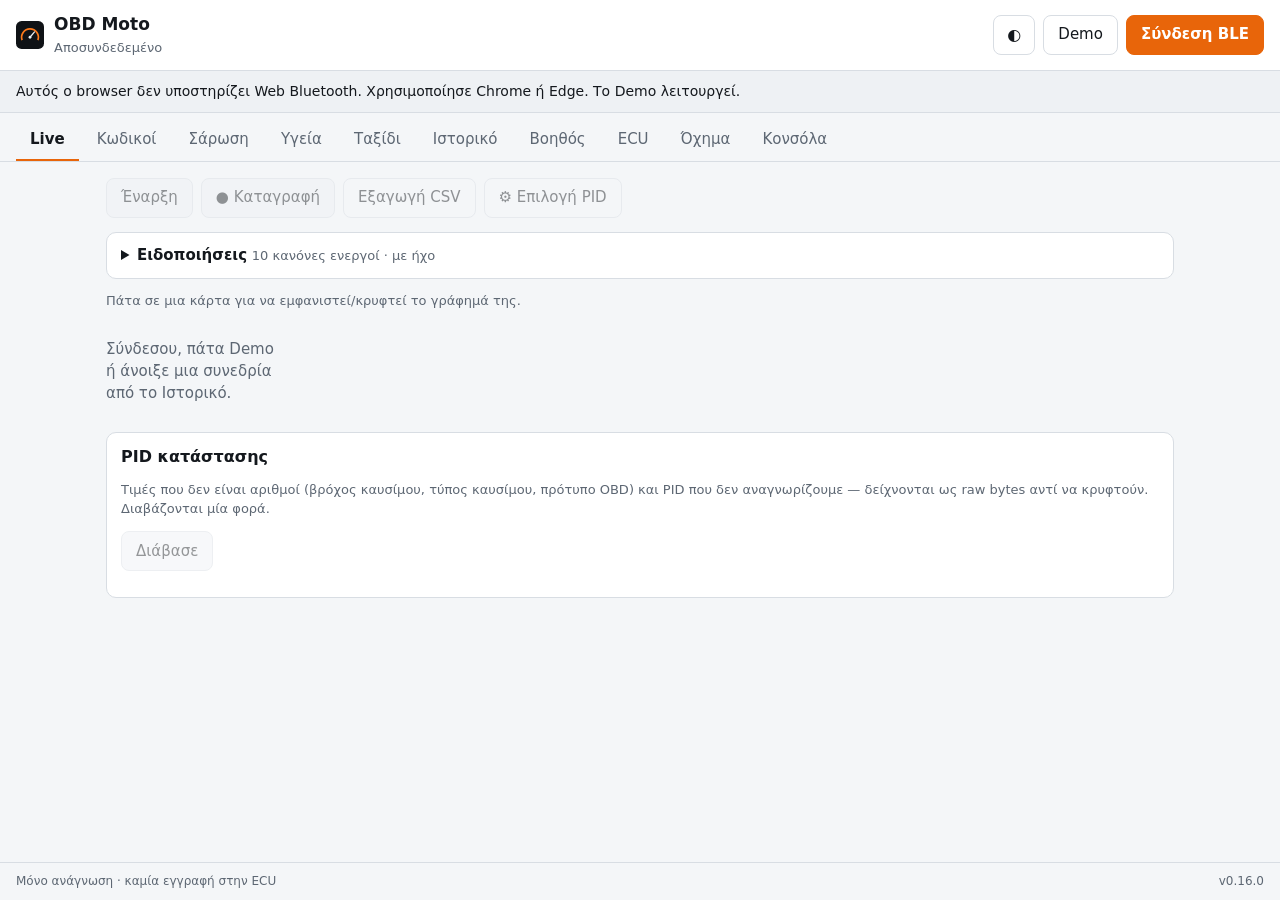
==== commit 1d221eec: "Κωδικοί κατασκευαστή από αρχείο του χρήστη app/js/dtc-user.js, καρτέλα Κωδικοί Οι ειδικοί κωδικοί κά" ====
--- a/index.html
+++ b/index.html
@@ -138,6 +138,26 @@
           <button>Αναζήτηση</button>
         </form>
         <div id="kb-out"></div>
+
+        <details id="user-dtc">
+          <summary class="small">Δικοί σου κωδικοί από το εγχειρίδιο σέρβις</summary>
+          <p class="muted small">Οι ειδικοί κωδικοί κάθε κατασκευαστή δεν είναι δημοσιευμένοι και
+            <b>δεν τους εφευρίσκουμε</b>. Αν τους έχεις από το εγχειρίδιο, φόρτωσέ τους εσύ: μετά
+            εμφανίζονται παντού όπως οι υπόλοιποι, με πηγή «δικό σου αρχείο».
+            Μένουν στη συσκευή σου.</p>
+          <p class="muted small">Μορφή CSV ή TSV, μία γραμμή ανά κωδικό:<br>
+            <code class="mono">P1234,Περιγραφή,Αιτία1;Αιτία2,Βήμα1;Βήμα2</code><br>
+            Οι δύο πρώτες στήλες αρκούν. Γραμμές με <code>#</code> αγνοούνται.</p>
+          <div class="toolbar">
+            <label class="filebtn">Επιλογή αρχείου…
+              <input type="file" id="user-dtc-file" accept=".csv,.tsv,.txt,text/csv,text/plain" hidden>
+            </label>
+            <button id="btn-user-dtc-sample" class="ghost small">Κατέβασε υπόδειγμα</button>
+            <button id="btn-user-dtc-clear" class="danger small" hidden>Διαγραφή όλων</button>
+          </div>
+          <p class="small muted" id="user-dtc-count"></p>
+          <p class="small muted" id="user-dtc-note"></p>
+        </details>
       </div>
     </section>
 
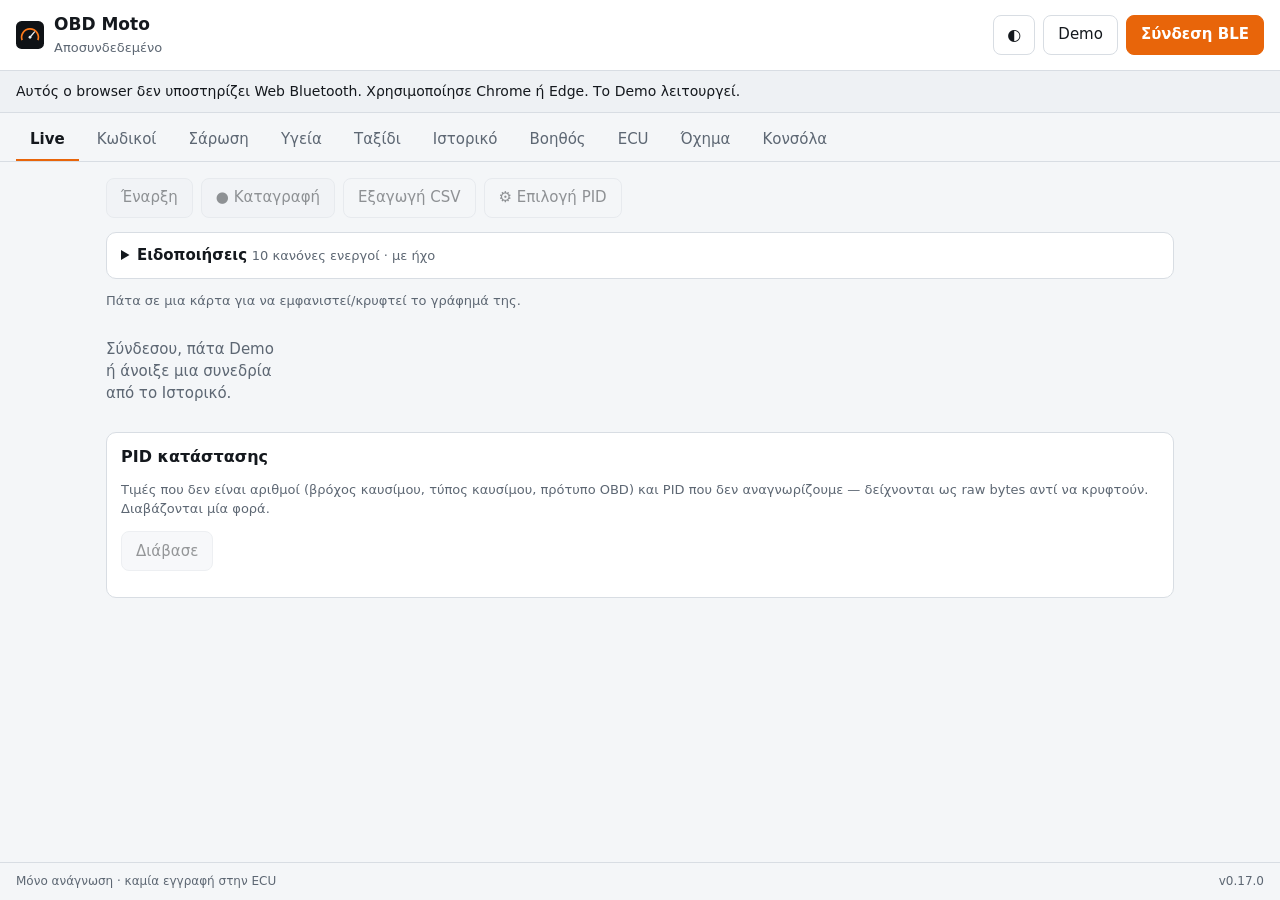
==== commit 2628bf10: "Εκτίμηση ισχύος και ροπής από την επιτάχυνση app/js/dyno.js, καρτέλα Ταξίδι P = v · (m·a + 0.5·ρ·CdA" ====
--- a/index.html
+++ b/index.html
@@ -421,6 +421,32 @@
           <b>Μόνο σε κλειστή πίστα, όχι στον δρόμο.</b></p>
         <div id="perf-out"><p class="empty">Πάτα Υπολογισμός πιο πάνω.</p></div>
       </div>
+
+      <div class="card">
+        <h2>Εκτίμηση ισχύος <span class="pill warn">ενδεικτικό</span></h2>
+        <p class="muted small">Από την επιτάχυνση: <code>P = v · (m·a + αεροδυναμική + κύλιση)</code>.
+          <b>Δεν είναι δυναμόμετρο.</b> Εξαρτάται από τη μάζα που θα δηλώσεις, από εκτιμώμενο
+          συντελεστή οπισθέλκουσας, από τον άνεμο, την κλίση του δρόμου και από τη δειγματοληψία
+          του OBD. Χρήσιμο για <b>σύγκριση πριν/μετά</b>, όχι για απόλυτο νούμερο.</p>
+        <div class="toolbar">
+          <button id="btn-dyno" class="primary">Υπολογισμός</button>
+          <label class="small">Όχημα:
+            <select id="dyno-kind" aria-label="Είδος οχήματος"></select>
+          </label>
+        </div>
+        <div class="toolbar">
+          <label class="small">Μάζα οχήματος (kg):
+            <input id="dyno-mass" type="number" min="50" max="4000" step="5" value="230" style="max-width:95px">
+          </label>
+          <label class="small">Αναβάτης / επιβάτες (kg):
+            <input id="dyno-rider" type="number" min="0" max="500" step="5" value="85" style="max-width:85px">
+          </label>
+          <label class="small">Κλίση δρόμου (%):
+            <input id="dyno-grade" type="number" min="-15" max="15" step="0.5" value="0" style="max-width:80px">
+          </label>
+        </div>
+        <div id="dyno-out"></div>
+      </div>
     </section>
 
     <!-- ΚΟΝΣΟΛΑ -->
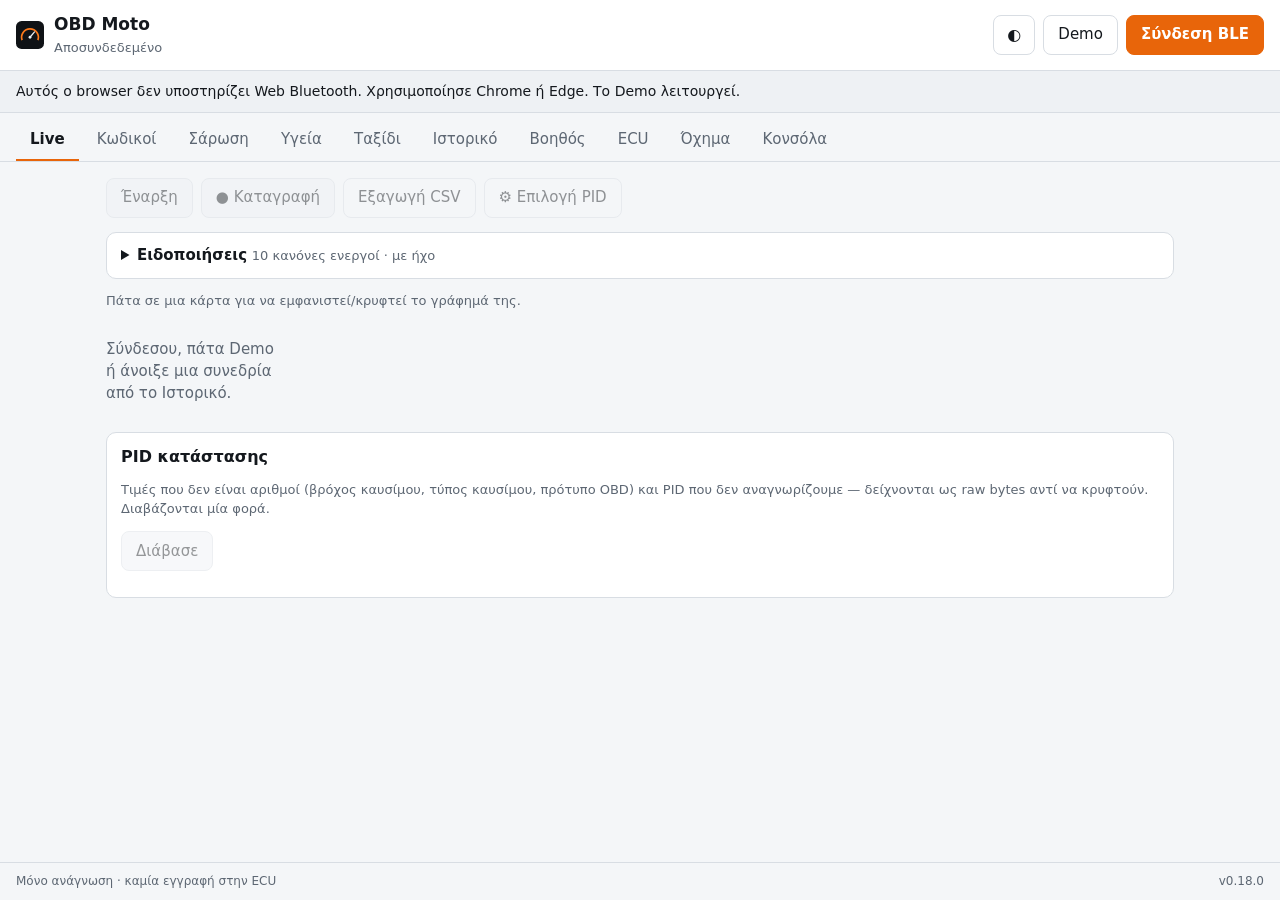
==== commit 95efe6a6: "Άνοιγμα whitelist (μετά από ρητή έγκριση): J1939 + mode 05 Ο χρήστης ζήτησε ρητά να ανοίξει η λίστα " ====
--- a/index.html
+++ b/index.html
@@ -129,6 +129,21 @@
         <button id="btn-clear" class="danger" disabled>Σβήσιμο κωδικών…</button>
       </div>
       <div id="dtc-out"><p class="empty">Δεν έχουν διαβαστεί κωδικοί.</p></div>
+
+      <div class="card" id="j1939-card" hidden>
+        <h2>Κωδικοί J1939 <span class="pill">φορτηγά / αγροτικά</span></h2>
+        <p class="muted small">Τα βαρέα οχήματα δεν μιλούν OBD-II: οι ενεργοί κωδικοί έρχονται
+          στο μήνυμα <b>DM1</b>. Παρακολουθούμε τον δίαυλο για λίγα δευτερόλεπτα και διαβάζουμε
+          <b>SPN</b> (τι), <b>FMI</b> (είδος βλάβης) και πλήθος εμφανίσεων. <b>Μόνο ανάγνωση.</b></p>
+        <div class="toolbar">
+          <button id="btn-j1939" class="primary" disabled>Ανάγνωση DM1</button>
+          <label class="small">Ακρόαση (s):
+            <input id="j1939-secs" type="number" min="1" max="10" step="1" value="3" style="max-width:70px">
+          </label>
+        </div>
+        <div id="j1939-out"></div>
+      </div>
+
       <div class="card">
         <h2>Βάση γνώσης κωδικών</h2>
         <p class="muted small" id="kb-coverage"></p>
@@ -236,6 +251,16 @@
         </div>
         <div id="batt-out"></div>
       </div>
+
+      <div class="card" id="m05-card" hidden>
+        <h2>Τεστ αισθητήρων λάμδα (mode 05) <span class="pill">non-CAN</span></h2>
+        <p class="muted small">Παλιότερα οχήματα (ISO 9141-2, KWP2000) δίνουν τα αποτελέσματα των
+          τεστ λάμδα στο mode 05 — τάσεις κατωφλίου και χρόνους εναλλαγής. (Στα CAN οχήματα
+          αυτά βρίσκονται στα on-board tests / mode 06.) <b>Μόνο ανάγνωση.</b></p>
+        <button id="btn-m05" class="primary" disabled>Ανάγνωση mode 05</button>
+        <div id="m05-out"></div>
+      </div>
+
       <div id="report-out"></div>
       <div id="compare-out"></div>
 
@@ -387,6 +412,7 @@
               <option value="6">CAN 11/500 (νεότερο όχημα)</option>
               <option value="5">KWP2000 fast init — το αυτόματο αποτυγχάνει</option>
               <option value="3">ISO 9141-2 (παλιό όχημα)</option>
+              <option value="A">J1939 (φορτηγό / αγροτικό)</option>
             </select>
           </label>
         </div>
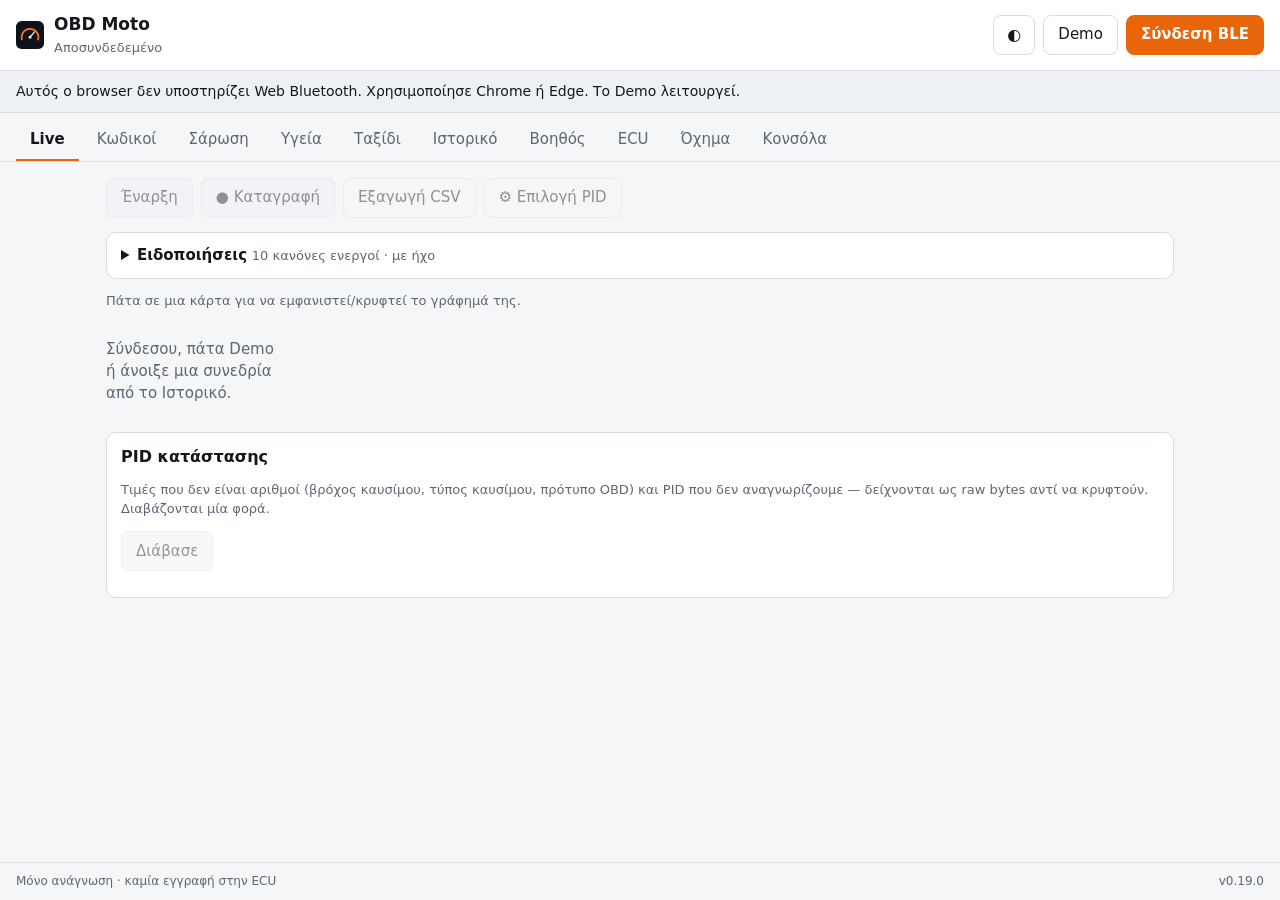
==== commit 161c831e: "Διγλωσσία: αγγλικά για το UI (ελληνικά η πηγή) app/js/i18n.js Διακόπτης γλώσσας στις Ρυθμίσεις (ελλη" ====
--- a/index.html
+++ b/index.html
@@ -380,6 +380,12 @@
       <div class="card">
         <h2>Ρυθμίσεις</h2>
         <div class="toolbar">
+          <label class="small">Γλώσσα:
+            <select id="lang-sel" aria-label="Γλώσσα / Language">
+              <option value="el">Ελληνικά</option>
+              <option value="en">English</option>
+            </select>
+          </label>
           <label class="small">Μονάδες:
             <select id="units-sel" aria-label="Σύστημα μονάδων">
               <option value="metric">Μετρικό (°C, km/h, kPa, L)</option>
